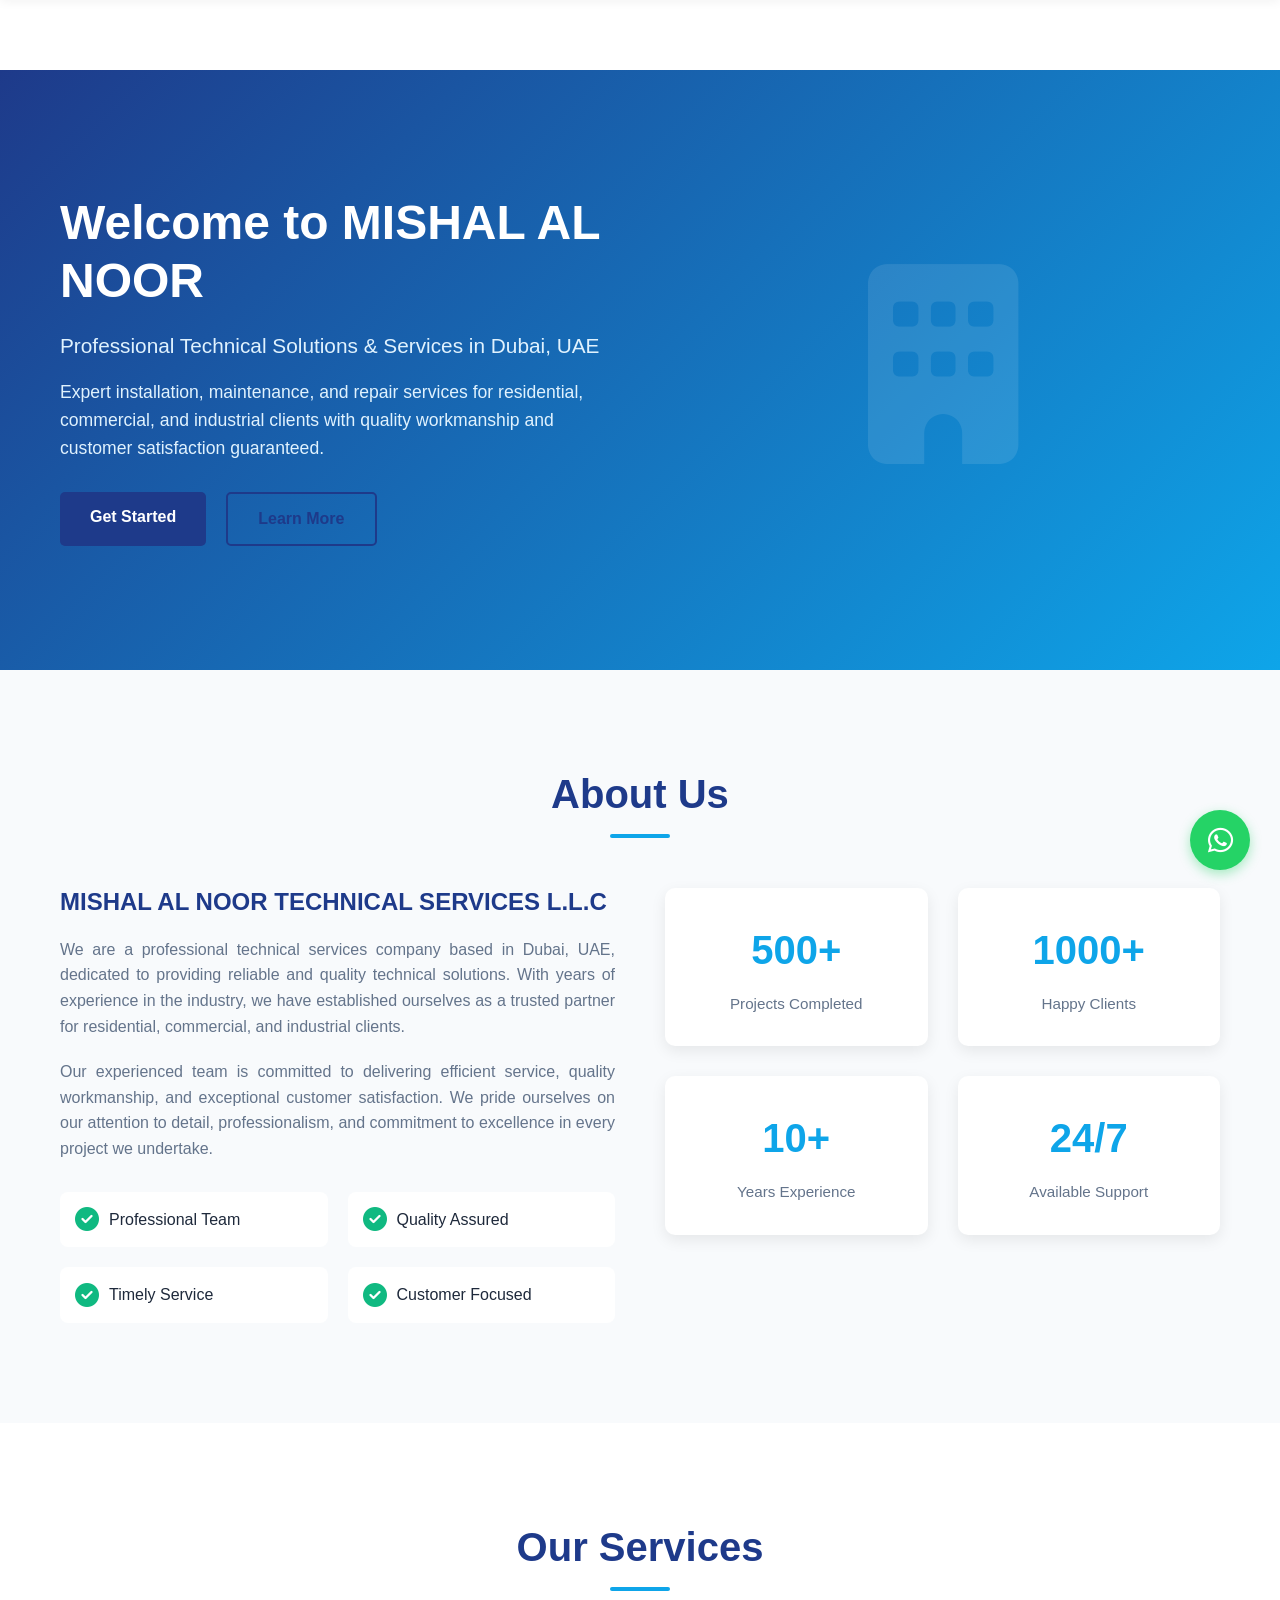
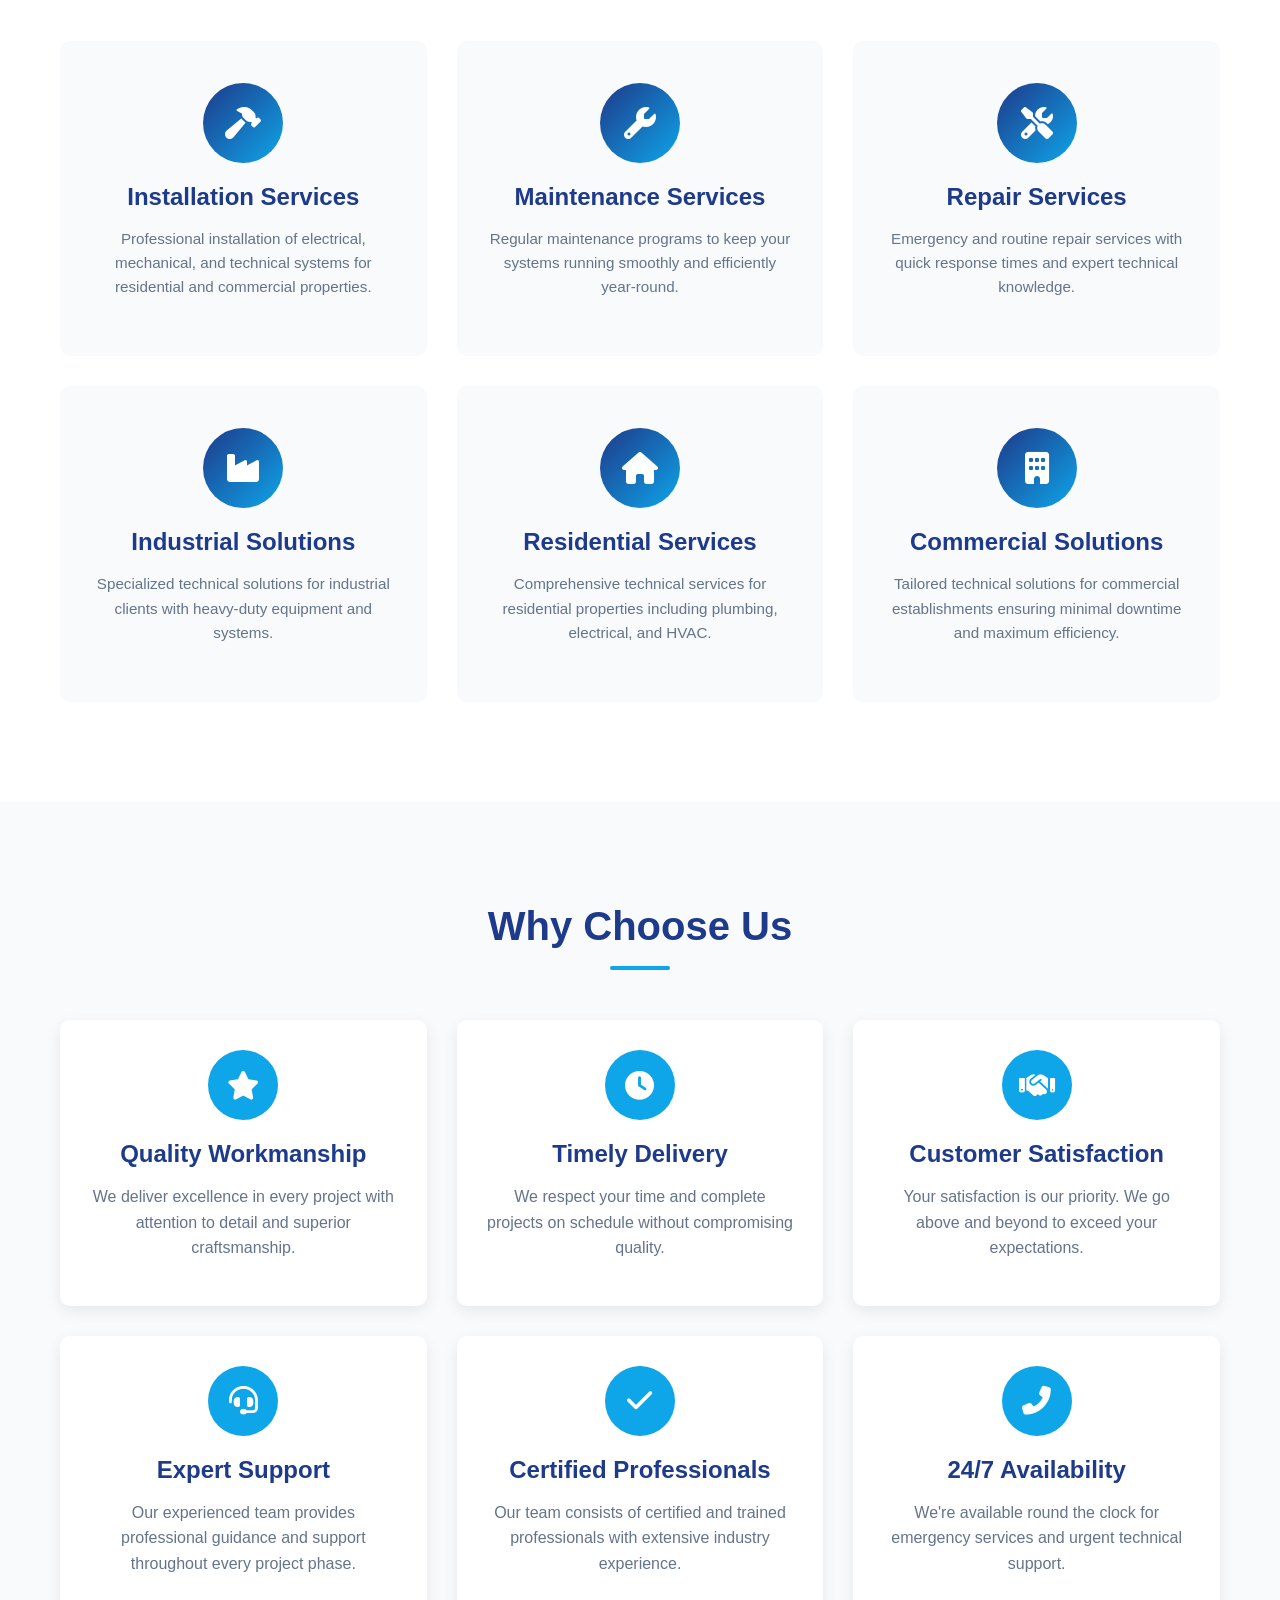
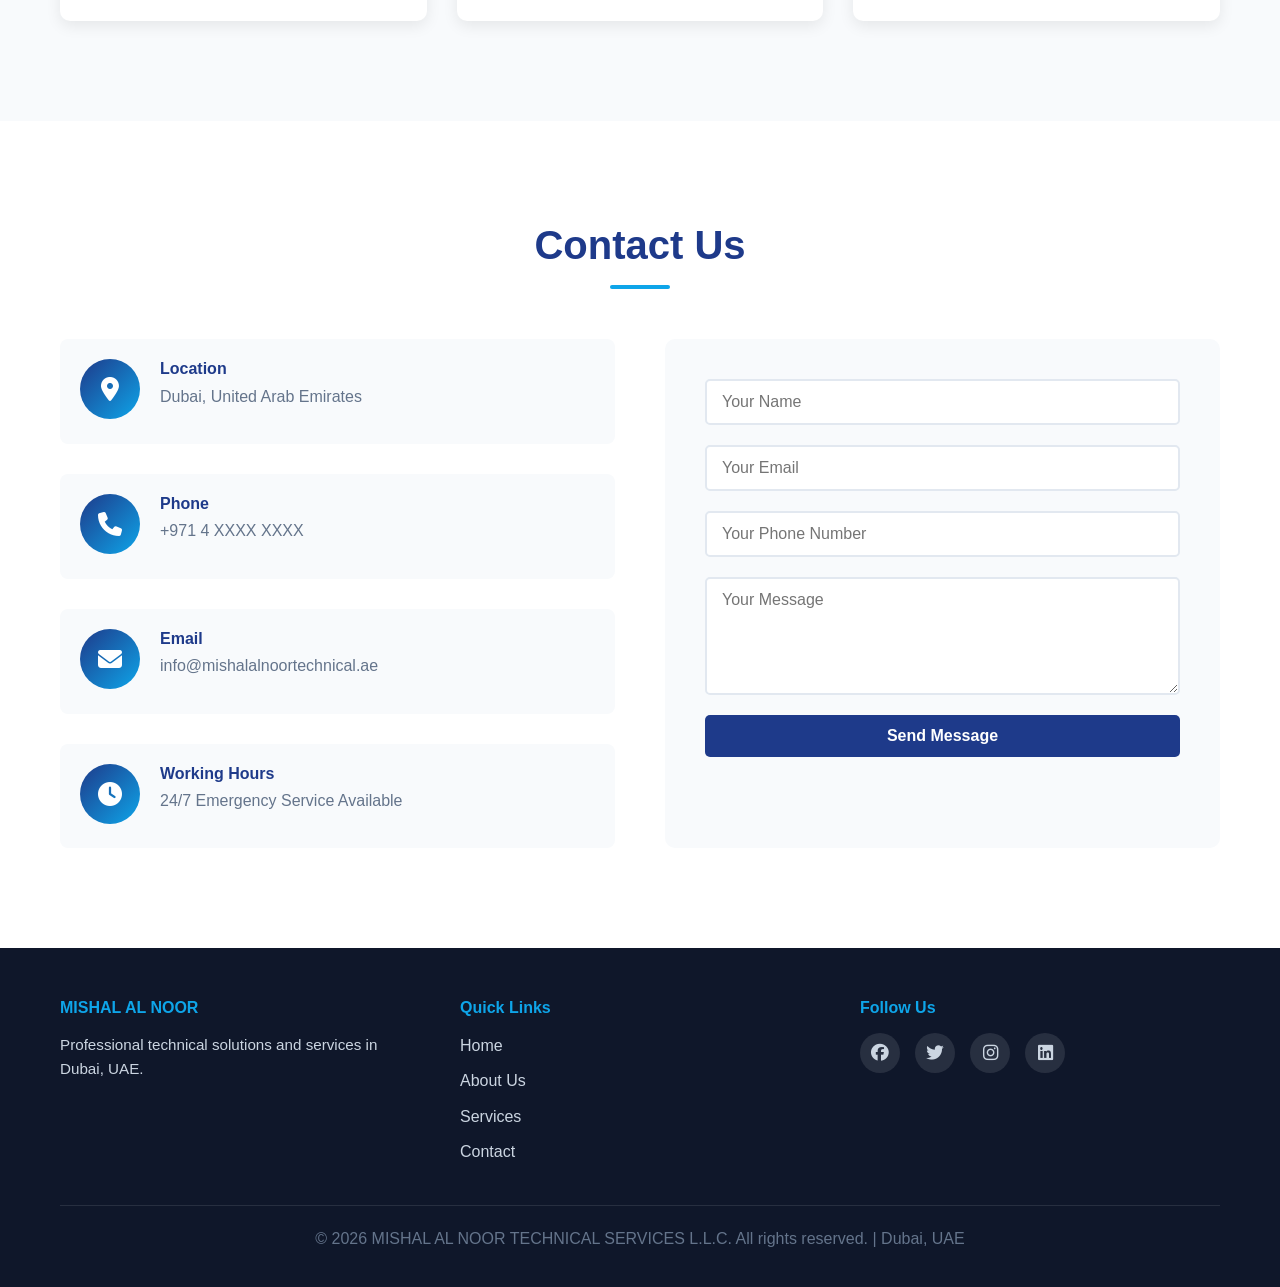
==== index.html @ e3d49869 "Add index.html - Main website HTML structure" ====
<!DOCTYPE html>
<html lang="en">
<head>
    <meta charset="UTF-8">
    <meta name="viewport" content="width=device-width, initial-scale=1.0">
    <meta name="description" content="MISHAL AL NOOR TECHNICAL SERVICES - Professional technical solutions, installation, maintenance and repair services in Dubai, UAE">
    <meta name="keywords" content="technical services, installation, maintenance, repair, Dubai, UAE">
    <meta name="author" content="MISHAL AL NOOR TECHNICAL SERVICES">
    <title>MISHAL AL NOOR TECHNICAL SERVICES | Dubai, UAE</title>
    <link rel="stylesheet" href="style.css">
    <link rel="stylesheet" href="https://cdnjs.cloudflare.com/ajax/libs/font-awesome/6.4.0/css/all.min.css">
</head>
<body>
    <!-- Navigation Bar -->
    <nav class="navbar">
        <div class="navbar-container">
            <div class="navbar-logo">
                <i class="fas fa-tools"></i>
                <span>MISHAL AL NOOR</span>
            </div>
            <div class="menu-toggle" id="menu-toggle">
                <span></span>
                <span></span>
                <span></span>
            </div>
            <ul class="nav-menu" id="nav-menu">
                <li class="nav-item"><a href="#home" class="nav-link">Home</a></li>
                <li class="nav-item"><a href="#about" class="nav-link">About Us</a></li>
                <li class="nav-item"><a href="#services" class="nav-link">Services</a></li>
                <li class="nav-item"><a href="#why-us" class="nav-link">Why Choose Us</a></li>
                <li class="nav-item"><a href="#contact" class="nav-link">Contact</a></li>
            </ul>
        </div>
    </nav>

    <!-- Home Section -->
    <section id="home" class="home">
        <div class="home-container">
            <div class="home-content">
                <h1 class="home-title">Welcome to MISHAL AL NOOR</h1>
                <p class="home-subtitle">Professional Technical Solutions & Services in Dubai, UAE</p>
                <p class="home-description">
                    Expert installation, maintenance, and repair services for residential, commercial, and industrial clients with quality workmanship and customer satisfaction guaranteed.
                </p>
                <div class="home-buttons">
                    <a href="#contact" class="btn btn-primary">Get Started</a>
                    <a href="#services" class="btn btn-secondary">Learn More</a>
                </div>
            </div>
            <div class="home-image">
                <div class="hero-icon">
                    <i class="fas fa-building"></i>
                </div>
            </div>
        </div>
    </section>

    <!-- About Us Section -->
    <section id="about" class="about">
        <div class="container">
            <h2 class="section-title">About Us</h2>
            <div class="about-content">
                <div class="about-text">
                    <h3>MISHAL AL NOOR TECHNICAL SERVICES L.L.C</h3>
                    <p>
                        We are a professional technical services company based in Dubai, UAE, dedicated to providing reliable and quality technical solutions. With years of experience in the industry, we have established ourselves as a trusted partner for residential, commercial, and industrial clients.
                    </p>
                    <p>
                        Our experienced team is committed to delivering efficient service, quality workmanship, and exceptional customer satisfaction. We pride ourselves on our attention to detail, professionalism, and commitment to excellence in every project we undertake.
                    </p>
                    <div class="about-features">
                        <div class="feature-item">
                            <i class="fas fa-check-circle"></i>
                            <span>Professional Team</span>
                        </div>
                        <div class="feature-item">
                            <i class="fas fa-check-circle"></i>
                            <span>Quality Assured</span>
                        </div>
                        <div class="feature-item">
                            <i class="fas fa-check-circle"></i>
                            <span>Timely Service</span>
                        </div>
                        <div class="feature-item">
                            <i class="fas fa-check-circle"></i>
                            <span>Customer Focused</span>
                        </div>
                    </div>
                </div>
                <div class="about-stats">
                    <div class="stat">
                        <div class="stat-number">500+</div>
                        <div class="stat-label">Projects Completed</div>
                    </div>
                    <div class="stat">
                        <div class="stat-number">1000+</div>
                        <div class="stat-label">Happy Clients</div>
                    </div>
                    <div class="stat">
                        <div class="stat-number">10+</div>
                        <div class="stat-label">Years Experience</div>
                    </div>
                    <div class="stat">
                        <div class="stat-number">24/7</div>
                        <div class="stat-label">Available Support</div>
                    </div>
                </div>
            </div>
        </div>
    </section>

    <!-- Services Section -->
    <section id="services" class="services">
        <div class="container">
            <h2 class="section-title">Our Services</h2>
            <div class="services-grid">
                <div class="service-card">
                    <div class="service-icon">
                        <i class="fas fa-hammer"></i>
                    </div>
                    <h3>Installation Services</h3>
                    <p>Professional installation of electrical, mechanical, and technical systems for residential and commercial properties.</p>
                </div>
                <div class="service-card">
                    <div class="service-icon">
                        <i class="fas fa-wrench"></i>
                    </div>
                    <h3>Maintenance Services</h3>
                    <p>Regular maintenance programs to keep your systems running smoothly and efficiently year-round.</p>
                </div>
                <div class="service-card">
                    <div class="service-icon">
                        <i class="fas fa-tools"></i>
                    </div>
                    <h3>Repair Services</h3>
                    <p>Emergency and routine repair services with quick response times and expert technical knowledge.</p>
                </div>
                <div class="service-card">
                    <div class="service-icon">
                        <i class="fas fa-industry"></i>
                    </div>
                    <h3>Industrial Solutions</h3>
                    <p>Specialized technical solutions for industrial clients with heavy-duty equipment and systems.</p>
                </div>
                <div class="service-card">
                    <div class="service-icon">
                        <i class="fas fa-home"></i>
                    </div>
                    <h3>Residential Services</h3>
                    <p>Comprehensive technical services for residential properties including plumbing, electrical, and HVAC.</p>
                </div>
                <div class="service-card">
                    <div class="service-icon">
                        <i class="fas fa-building"></i>
                    </div>
                    <h3>Commercial Solutions</h3>
                    <p>Tailored technical solutions for commercial establishments ensuring minimal downtime and maximum efficiency.</p>
                </div>
            </div>
        </div>
    </section>

    <!-- Why Choose Us Section -->
    <section id="why-us" class="why-us">
        <div class="container">
            <h2 class="section-title">Why Choose Us</h2>
            <div class="reasons-grid">
                <div class="reason-card">
                    <div class="reason-icon">
                        <i class="fas fa-star"></i>
                    </div>
                    <h3>Quality Workmanship</h3>
                    <p>We deliver excellence in every project with attention to detail and superior craftsmanship.</p>
                </div>
                <div class="reason-card">
                    <div class="reason-icon">
                        <i class="fas fa-clock"></i>
                    </div>
                    <h3>Timely Delivery</h3>
                    <p>We respect your time and complete projects on schedule without compromising quality.</p>
                </div>
                <div class="reason-card">
                    <div class="reason-icon">
                        <i class="fas fa-handshake"></i>
                    </div>
                    <h3>Customer Satisfaction</h3>
                    <p>Your satisfaction is our priority. We go above and beyond to exceed your expectations.</p>
                </div>
                <div class="reason-card">
                    <div class="reason-icon">
                        <i class="fas fa-headset"></i>
                    </div>
                    <h3>Expert Support</h3>
                    <p>Our experienced team provides professional guidance and support throughout every project phase.</p>
                </div>
                <div class="reason-card">
                    <div class="reason-icon">
                        <i class="fas fa-check"></i>
                    </div>
                    <h3>Certified Professionals</h3>
                    <p>Our team consists of certified and trained professionals with extensive industry experience.</p>
                </div>
                <div class="reason-card">
                    <div class="reason-icon">
                        <i class="fas fa-phone-alt"></i>
                    </div>
                    <h3>24/7 Availability</h3>
                    <p>We're available round the clock for emergency services and urgent technical support.</p>
                </div>
            </div>
        </div>
    </section>

    <!-- Contact Us Section -->
    <section id="contact" class="contact">
        <div class="container">
            <h2 class="section-title">Contact Us</h2>
            <div class="contact-content">
                <div class="contact-info">
                    <div class="info-item">
                        <div class="info-icon">
                            <i class="fas fa-map-marker-alt"></i>
                        </div>
                        <div class="info-text">
                            <h4>Location</h4>
                            <p>Dubai, United Arab Emirates</p>
                        </div>
                    </div>
                    <div class="info-item">
                        <div class="info-icon">
                            <i class="fas fa-phone"></i>
                        </div>
                        <div class="info-text">
                            <h4>Phone</h4>
                            <p>+971 4 XXXX XXXX</p>
                        </div>
                    </div>
                    <div class="info-item">
                        <div class="info-icon">
                            <i class="fas fa-envelope"></i>
                        </div>
                        <div class="info-text">
                            <h4>Email</h4>
                            <p>info@mishalalnoortechnical.ae</p>
                        </div>
                    </div>
                    <div class="info-item">
                        <div class="info-icon">
                            <i class="fas fa-clock"></i>
                        </div>
                        <div class="info-text">
                            <h4>Working Hours</h4>
                            <p>24/7 Emergency Service Available</p>
                        </div>
                    </div>
                </div>
                <div class="contact-form-container">
                    <form class="contact-form" id="contact-form">
                        <div class="form-group">
                            <input type="text" id="name" placeholder="Your Name" required>
                        </div>
                        <div class="form-group">
                            <input type="email" id="email" placeholder="Your Email" required>
                        </div>
                        <div class="form-group">
                            <input type="tel" id="phone" placeholder="Your Phone Number" required>
                        </div>
                        <div class="form-group">
                            <textarea id="message" placeholder="Your Message" rows="5" required></textarea>
                        </div>
                        <button type="submit" class="btn btn-primary">Send Message</button>
                    </form>
                </div>
            </div>
        </div>
    </section>

    <!-- WhatsApp Contact Button -->
    <a href="https://wa.me/971XXXXXXXXX?text=Hello%20MISHAL%20AL%20NOOR%20TECHNICAL%20SERVICES" target="_blank" class="whatsapp-btn" id="whatsapp-btn" title="Chat with us on WhatsApp">
        <i class="fab fa-whatsapp"></i>
    </a>

    <!-- Footer -->
    <footer class="footer">
        <div class="container">
            <div class="footer-content">
                <div class="footer-section">
                    <h4>MISHAL AL NOOR</h4>
                    <p>Professional technical solutions and services in Dubai, UAE.</p>
                </div>
                <div class="footer-section">
                    <h4>Quick Links</h4>
                    <ul>
                        <li><a href="#home">Home</a></li>
                        <li><a href="#about">About Us</a></li>
                        <li><a href="#services">Services</a></li>
                        <li><a href="#contact">Contact</a></li>
                    </ul>
                </div>
                <div class="footer-section">
                    <h4>Follow Us</h4>
                    <div class="social-links">
                        <a href="#" title="Facebook"><i class="fab fa-facebook"></i></a>
                        <a href="#" title="Twitter"><i class="fab fa-twitter"></i></a>
                        <a href="#" title="Instagram"><i class="fab fa-instagram"></i></a>
                        <a href="#" title="LinkedIn"><i class="fab fa-linkedin"></i></a>
                    </div>
                </div>
            </div>
            <div class="footer-bottom">
                <p>&copy; 2024 MISHAL AL NOOR TECHNICAL SERVICES L.L.C. All rights reserved. | Dubai, UAE</p>
            </div>
        </div>
    </footer>

    <script src="script.js"></script>
</body>
</html>
---- style.css ----
/* ============================================
   MISHAL AL NOOR TECHNICAL SERVICES WEBSITE
   Modern, Professional & Mobile-Friendly Design
   ============================================ */

/* Root Variables */
:root {
    --primary-color: #1e3a8a;
    --secondary-color: #0ea5e9;
    --accent-color: #f97316;
    --success-color: #10b981;
    --danger-color: #ef4444;
    --dark-bg: #0f172a;
    --light-bg: #f8fafc;
    --text-dark: #1e293b;
    --text-light: #64748b;
    --border-color: #e2e8f0;
    --shadow: 0 10px 30px rgba(0, 0, 0, 0.1);
    --transition: all 0.3s ease;
}

/* ============================================
   GLOBAL STYLES
   ============================================ */

* {
    margin: 0;
    padding: 0;
    box-sizing: border-box;
}

html {
    scroll-behavior: smooth;
}

body {
    font-family: 'Segoe UI', Tahoma, Geneva, Verdana, sans-serif;
    line-height: 1.6;
    color: var(--text-dark);
    background-color: #ffffff;
}

.container {
    max-width: 1200px;
    margin: 0 auto;
    padding: 0 20px;
}

/* ============================================
   TYPOGRAPHY
   ============================================ */

h1, h2, h3, h4, h5, h6 {
    font-weight: 700;
    line-height: 1.2;
    margin-bottom: 10px;
}

h1 {
    font-size: 3rem;
}

h2 {
    font-size: 2.5rem;
}

h3 {
    font-size: 1.5rem;
}

p {
    font-size: 1rem;
    color: var(--text-light);
    margin-bottom: 15px;
}

.section-title {
    text-align: center;
    color: var(--primary-color);
    margin-bottom: 50px;
    position: relative;
    padding-bottom: 20px;
}

.section-title::after {
    content: '';
    position: absolute;
    bottom: 0;
    left: 50%;
    transform: translateX(-50%);
    width: 60px;
    height: 4px;
    background-color: var(--secondary-color);
    border-radius: 2px;
}

/* ============================================
   BUTTONS
   ============================================ */

.btn {
    display: inline-block;
    padding: 12px 30px;
    border-radius: 5px;
    font-weight: 600;
    text-decoration: none;
    transition: var(--transition);
    border: none;
    cursor: pointer;
    font-size: 1rem;
}

.btn-primary {
    background-color: var(--primary-color);
    color: #ffffff;
}

.btn-primary:hover {
    background-color: var(--secondary-color);
    transform: translateY(-3px);
    box-shadow: var(--shadow);
}

.btn-secondary {
    background-color: transparent;
    color: var(--primary-color);
    border: 2px solid var(--primary-color);
}

.btn-secondary:hover {
    background-color: var(--primary-color);
    color: #ffffff;
}

/* ============================================
   NAVBAR
   ============================================ */

.navbar {
    background-color: #ffffff;
    box-shadow: 0 2px 10px rgba(0, 0, 0, 0.05);
    position: sticky;
    top: 0;
    z-index: 1000;
}

.navbar-container {
    max-width: 1200px;
    margin: 0 auto;
    padding: 0 20px;
    display: flex;
    justify-content: space-between;
    align-items: center;
    height: 70px;
}

.navbar-logo {
    display: flex;
    align-items: center;
    gap: 10px;
    font-size: 1.5rem;
    font-weight: 700;
    color: var(--primary-color);
}

.navbar-logo i {
    color: var(--accent-color);
    font-size: 1.8rem;
}

.nav-menu {
    display: flex;
    list-style: none;
    gap: 30px;
}

.nav-link {
    color: var(--text-dark);
    text-decoration: none;
    font-weight: 500;
    transition: var(--transition);
}

.nav-link:hover {
    color: var(--secondary-color);
}

.menu-toggle {
    display: none;
    flex-direction: column;
    cursor: pointer;
    gap: 5px;
}

.menu-toggle span {
    width: 25px;
    height: 3px;
    background-color: var(--primary-color);
    border-radius: 2px;
    transition: var(--transition);
}

/* ============================================
   HOME SECTION
   ============================================ */

.home {
    padding: 100px 0;
    background: linear-gradient(135deg, var(--primary-color) 0%, var(--secondary-color) 100%);
    color: #ffffff;
    min-height: 600px;
    display: flex;
    align-items: center;
}

.home-container {
    max-width: 1200px;
    margin: 0 auto;
    padding: 0 20px;
    display: grid;
    grid-template-columns: 1fr 1fr;
    gap: 50px;
    align-items: center;
}

.home-content h1 {
    color: #ffffff;
    margin-bottom: 20px;
}

.home-subtitle {
    font-size: 1.3rem;
    margin-bottom: 15px;
    color: #e0f2fe;
}

.home-description {
    font-size: 1.1rem;
    margin-bottom: 30px;
    color: #e0f2fe;
}

.home-buttons {
    display: flex;
    gap: 20px;
    flex-wrap: wrap;
}

.home-image {
    display: flex;
    justify-content: center;
    align-items: center;
}

.hero-icon {
    font-size: 200px;
    color: rgba(255, 255, 255, 0.1);
    animation: float 3s ease-in-out infinite;
}

@keyframes float {
    0%, 100% {
        transform: translateY(0px);
    }
    50% {
        transform: translateY(-20px);
    }
}

/* ============================================
   ABOUT SECTION
   ============================================ */

.about {
    padding: 100px 0;
    background-color: var(--light-bg);
}

.about-content {
    display: grid;
    grid-template-columns: 1fr 1fr;
    gap: 50px;
    align-items: start;
}

.about-text h3 {
    color: var(--primary-color);
    margin-bottom: 20px;
}

.about-text p {
    margin-bottom: 20px;
    text-align: justify;
}

.about-features {
    display: grid;
    grid-template-columns: 1fr 1fr;
    gap: 20px;
    margin-top: 30px;
}

.feature-item {
    display: flex;
    align-items: center;
    gap: 10px;
    padding: 15px;
    background-color: #ffffff;
    border-radius: 8px;
}

.feature-item i {
    color: var(--success-color);
    font-size: 1.5rem;
}

.about-stats {
    display: grid;
    grid-template-columns: 1fr 1fr;
    gap: 30px;
}

.stat {
    text-align: center;
    padding: 30px;
    background-color: #ffffff;
    border-radius: 10px;
    box-shadow: 0 5px 15px rgba(0, 0, 0, 0.08);
    transition: var(--transition);
}

.stat:hover {
    transform: translateY(-10px);
    box-shadow: var(--shadow);
}

.stat-number {
    font-size: 2.5rem;
    font-weight: 700;
    color: var(--secondary-color);
    margin-bottom: 10px;
}

.stat-label {
    font-size: 0.95rem;
    color: var(--text-light);
}

/* ============================================
   SERVICES SECTION
   ============================================ */

.services {
    padding: 100px 0;
    background-color: #ffffff;
}

.services-grid {
    display: grid;
    grid-template-columns: repeat(auto-fit, minmax(300px, 1fr));
    gap: 30px;
}

.service-card {
    background-color: var(--light-bg);
    padding: 40px 30px;
    border-radius: 10px;
    text-align: center;
    transition: var(--transition);
    border: 2px solid transparent;
}

.service-card:hover {
    border-color: var(--secondary-color);
    transform: translateY(-10px);
    box-shadow: var(--shadow);
}

.service-icon {
    width: 80px;
    height: 80px;
    background: linear-gradient(135deg, var(--primary-color), var(--secondary-color));
    border-radius: 50%;
    display: flex;
    align-items: center;
    justify-content: center;
    margin: 0 auto 20px;
    font-size: 2rem;
    color: #ffffff;
}

.service-card h3 {
    color: var(--primary-color);
    margin-bottom: 15px;
}

.service-card p {
    font-size: 0.95rem;
}

/* ============================================
   WHY CHOOSE US SECTION
   ============================================ */

.why-us {
    padding: 100px 0;
    background-color: var(--light-bg);
}

.reasons-grid {
    display: grid;
    grid-template-columns: repeat(auto-fit, minmax(280px, 1fr));
    gap: 30px;
}

.reason-card {
    background-color: #ffffff;
    padding: 30px;
    border-radius: 10px;
    text-align: center;
    transition: var(--transition);
    box-shadow: 0 5px 15px rgba(0, 0, 0, 0.08);
}

.reason-card:hover {
    transform: translateY(-10px);
    box-shadow: var(--shadow);
}

.reason-icon {
    width: 70px;
    height: 70px;
    background-color: var(--secondary-color);
    border-radius: 50%;
    display: flex;
    align-items: center;
    justify-content: center;
    margin: 0 auto 20px;
    font-size: 1.8rem;
    color: #ffffff;
}

.reason-card h3 {
    color: var(--primary-color);
    margin-bottom: 15px;
}

/* ============================================
   CONTACT SECTION
   ============================================ */

.contact {
    padding: 100px 0;
    background-color: #ffffff;
}

.contact-content {
    display: grid;
    grid-template-columns: 1fr 1fr;
    gap: 50px;
}

.contact-info {
    display: flex;
    flex-direction: column;
    gap: 30px;
}

.info-item {
    display: flex;
    gap: 20px;
    padding: 20px;
    background-color: var(--light-bg);
    border-radius: 8px;
    transition: var(--transition);
}

.info-item:hover {
    background-color: #ffffff;
    box-shadow: var(--shadow);
}

.info-icon {
    width: 60px;
    height: 60px;
    background: linear-gradient(135deg, var(--primary-color), var(--secondary-color));
    border-radius: 50%;
    display: flex;
    align-items: center;
    justify-content: center;
    font-size: 1.5rem;
    color: #ffffff;
    flex-shrink: 0;
}

.info-text h4 {
    color: var(--primary-color);
    margin-bottom: 5px;
}

/* ============================================
   CONTACT FORM
   ============================================ */

.contact-form-container {
    background-color: var(--light-bg);
    padding: 40px;
    border-radius: 10px;
}

.contact-form {
    display: flex;
    flex-direction: column;
    gap: 20px;
}

.form-group {
    display: flex;
}

.form-group input,
.form-group textarea {
    width: 100%;
    padding: 12px 15px;
    border: 2px solid var(--border-color);
    border-radius: 5px;
    font-family: inherit;
    font-size: 1rem;
    transition: var(--transition);
}

.form-group input:focus,
.form-group textarea:focus {
    outline: none;
    border-color: var(--secondary-color);
    box-shadow: 0 0 0 3px rgba(14, 165, 233, 0.1);
}

.contact-form .btn-primary {
    width: 100%;
}

/* ============================================
   WHATSAPP BUTTON
   ============================================ */

.whatsapp-btn {
    position: fixed;
    bottom: 30px;
    right: 30px;
    width: 60px;
    height: 60px;
    background-color: #25d366;
    color: #ffffff;
    border-radius: 50%;
    display: flex;
    align-items: center;
    justify-content: center;
    font-size: 1.8rem;
    text-decoration: none;
    box-shadow: 0 4px 12px rgba(37, 211, 102, 0.4);
    transition: var(--transition);
    z-index: 999;
}

.whatsapp-btn:hover {
    background-color: #20c997;
    transform: scale(1.1);
    box-shadow: 0 6px 20px rgba(37, 211, 102, 0.6);
}

/* ============================================
   FOOTER
   ============================================ */

.footer {
    background-color: var(--dark-bg);
    color: #ffffff;
    padding: 50px 0 20px;
}

.footer-content {
    display: grid;
    grid-template-columns: repeat(auto-fit, minmax(250px, 1fr));
    gap: 40px;
    margin-bottom: 30px;
}

.footer-section h4 {
    color: var(--secondary-color);
    margin-bottom: 15px;
}

.footer-section p {
    color: #cbd5e1;
    font-size: 0.95rem;
}

.footer-section ul {
    list-style: none;
}

.footer-section ul li {
    margin-bottom: 10px;
}

.footer-section a {
    color: #cbd5e1;
    text-decoration: none;
    transition: var(--transition);
}

.footer-section a:hover {
    color: var(--secondary-color);
}

.social-links {
    display: flex;
    gap: 15px;
}

.social-links a {
    width: 40px;
    height: 40px;
    background-color: rgba(255, 255, 255, 0.1);
    border-radius: 50%;
    display: flex;
    align-items: center;
    justify-content: center;
    font-size: 1.1rem;
}

.social-links a:hover {
    background-color: var(--secondary-color);
    color: #ffffff;
}

.footer-bottom {
    border-top: 1px solid rgba(255, 255, 255, 0.1);
    padding-top: 20px;
    text-align: center;
    color: #cbd5e1;
    font-size: 0.9rem;
}

/* ============================================
   RESPONSIVE DESIGN
   ============================================ */

/* Tablet (768px - 1024px) */
@media screen and (max-width: 768px) {
    h1 {
        font-size: 2rem;
    }

    h2 {
        font-size: 1.8rem;
    }

    h3 {
        font-size: 1.3rem;
    }

    .menu-toggle {
        display: flex;
    }

    .nav-menu {
        position: absolute;
        top: 70px;
        left: -100%;
        flex-direction: column;
        background-color: #ffffff;
        width: 100%;
        text-align: center;
        transition: 0.3s;
        box-shadow: 0 10px 27px rgba(0, 0, 0, 0.05);
        padding: 20px 0;
        gap: 0;
    }

    .nav-menu.active {
        left: 0;
    }

    .nav-item {
        padding: 15px 0;
        border-bottom: 1px solid var(--border-color);
    }

    .home-container {
        grid-template-columns: 1fr;
        gap: 30px;
        padding: 20px;
    }

    .home {
        padding: 60px 0;
        min-height: auto;
    }

    .home-title {
        font-size: 2rem;
    }

    .home-subtitle {
        font-size: 1.1rem;
    }

    .hero-icon {
        font-size: 150px;
    }

    .home-buttons {
        flex-direction: column;
    }

    .about-content {
        grid-template-columns: 1fr;
        gap: 30px;
    }

    .about-features {
        grid-template-columns: 1fr;
    }

    .about-stats {
        grid-template-columns: 1fr 1fr;
    }

    .contact-content {
        grid-template-columns: 1fr;
        gap: 30px;
    }

    .section-title {
        font-size: 2rem;
    }

    .whatsapp-btn {
        width: 55px;
        height: 55px;
        bottom: 20px;
        right: 20px;
        font-size: 1.5rem;
    }
}

/* Mobile (Below 768px) */
@media screen and (max-width: 480px) {
    h1 {
        font-size: 1.5rem;
    }

    h2 {
        font-size: 1.3rem;
    }

    h3 {
        font-size: 1.1rem;
    }

    .container {
        padding: 0 15px;
    }

    .home {
        padding: 40px 0;
    }

    .home-buttons {
        gap: 10px;
    }

    .btn {
        padding: 10px 20px;
        font-size: 0.9rem;
    }

    .services,
    .about,
    .why-us,
    .contact {
        padding: 60px 0;
    }

    .section-title {
        margin-bottom: 30px;
        font-size: 1.5rem;
    }

    .section-title::after {
        width: 40px;
    }

    .service-card,
    .reason-card {
        padding: 20px;
    }

    .service-icon {
        width: 60px;
        height: 60px;
        font-size: 1.5rem;
    }

    .reason-icon {
        width: 60px;
        height: 60px;
        font-size: 1.5rem;
    }

    .stat {
        padding: 20px;
    }

    .stat-number {
        font-size: 2rem;
    }

    .about-stats {
        grid-template-columns: 1fr;
    }

    .info-item {
        flex-direction: column;
        text-align: center;
        gap: 15px;
    }

    .info-icon {
        width: 50px;
        height: 50px;
        font-size: 1.3rem;
    }

    .contact-form-container {
        padding: 20px;
    }

    .hero-icon {
        font-size: 100px;
    }

    .footer-content {
        gap: 20px;
        margin-bottom: 20px;
    }

    .whatsapp-btn {
        width: 50px;
        height: 50px;
        bottom: 15px;
        right: 15px;
        font-size: 1.3rem;
    }
}
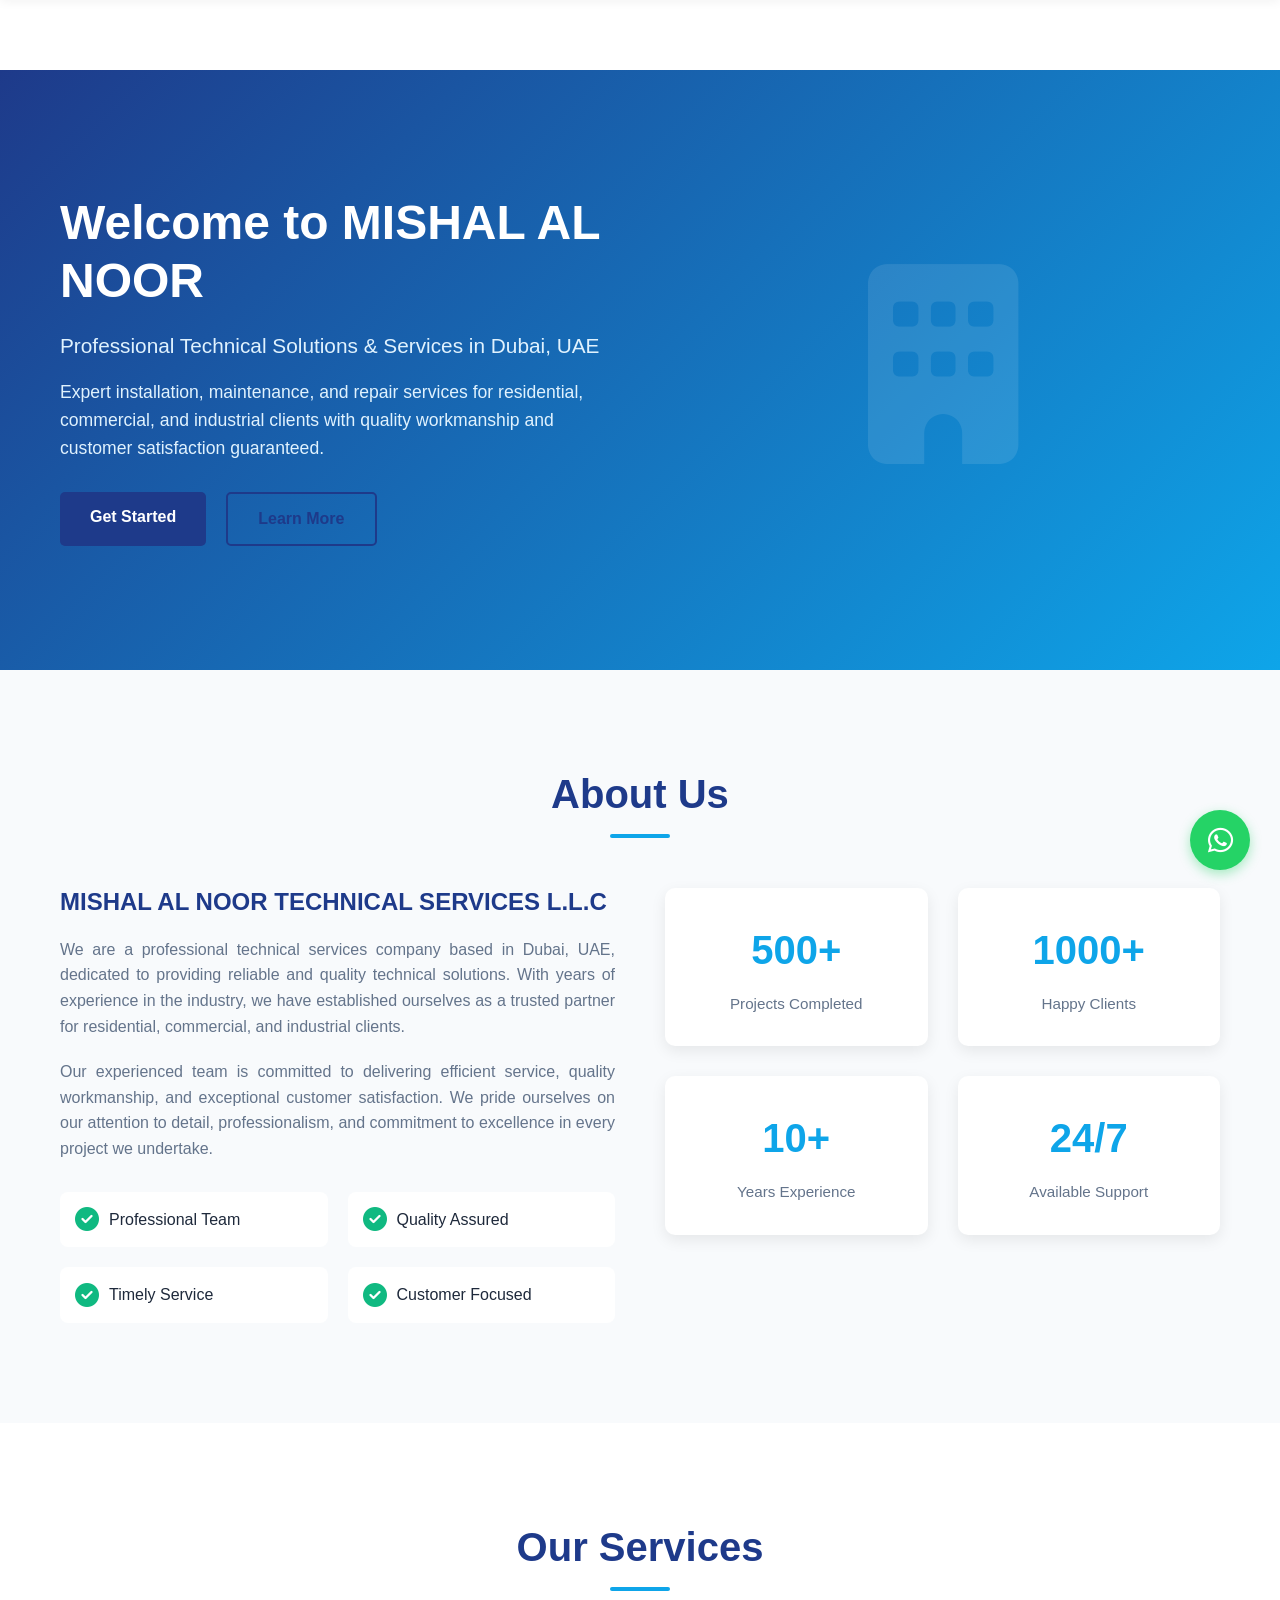
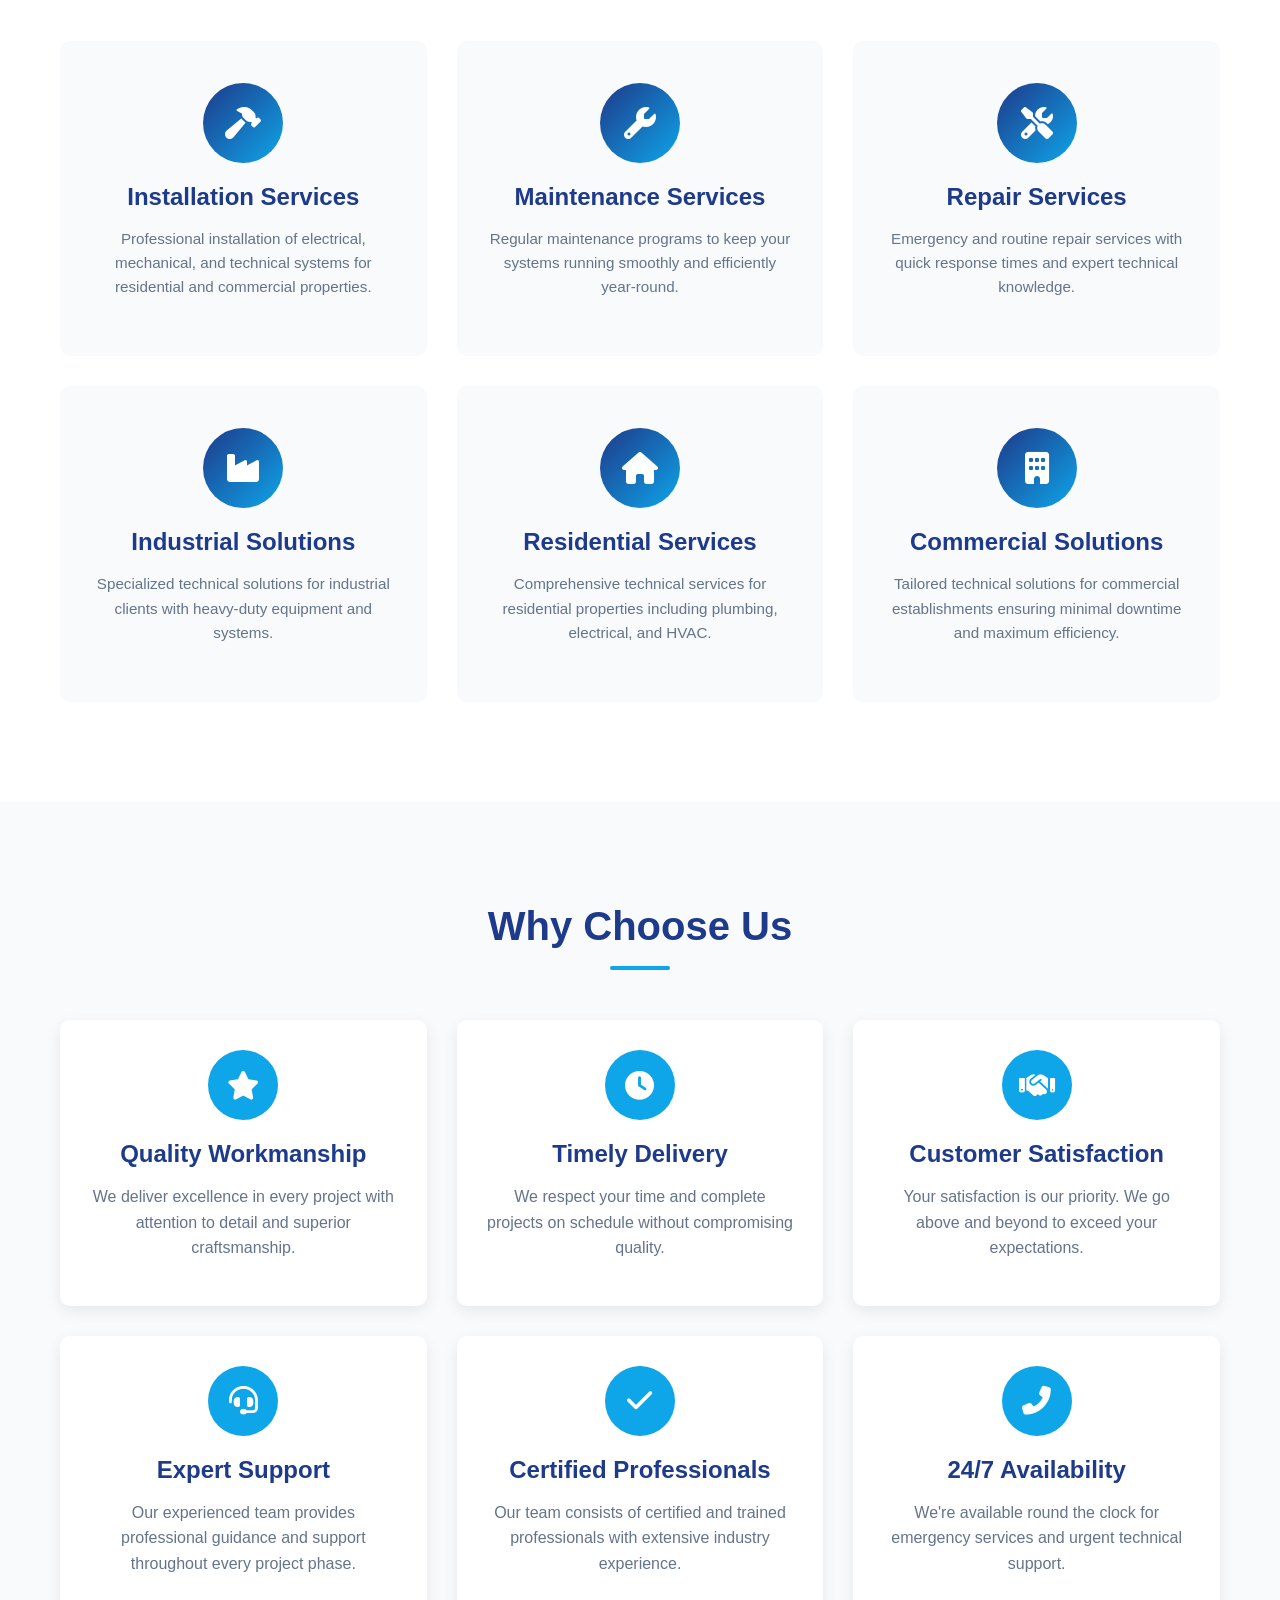
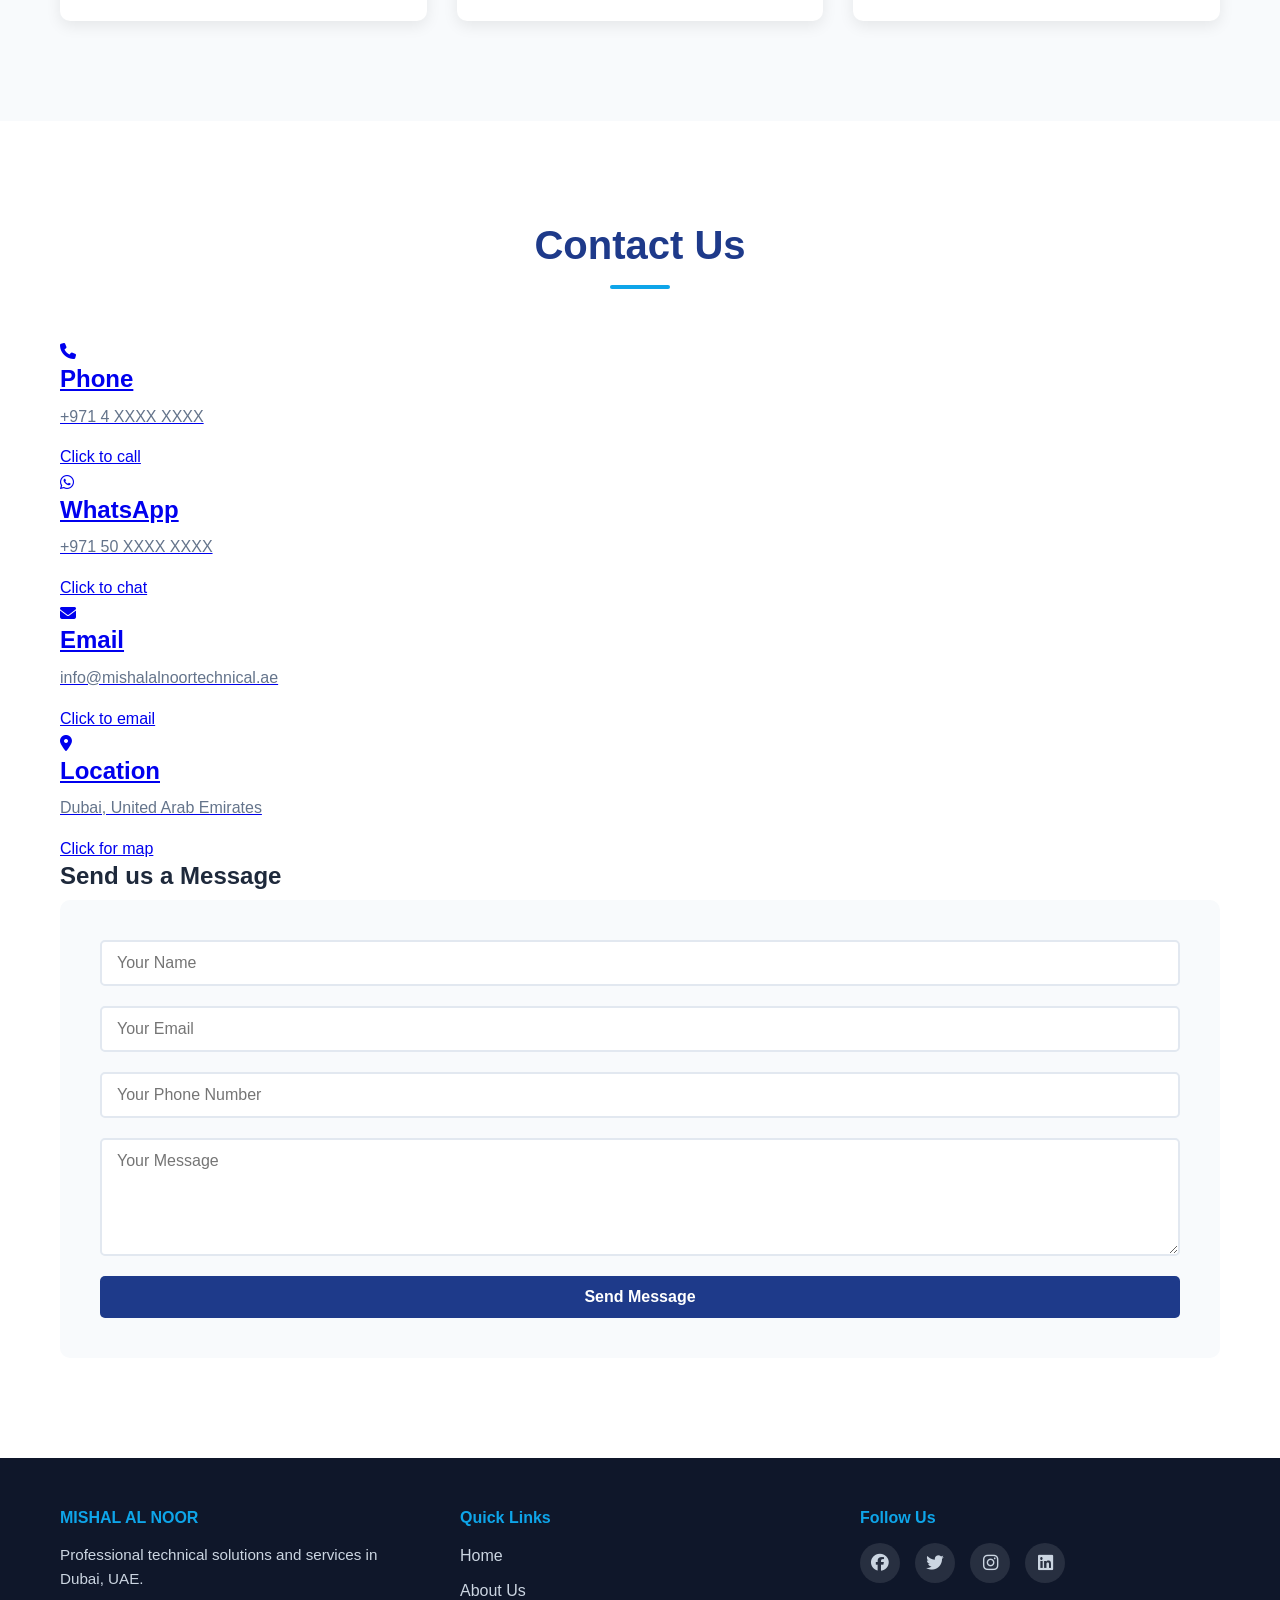
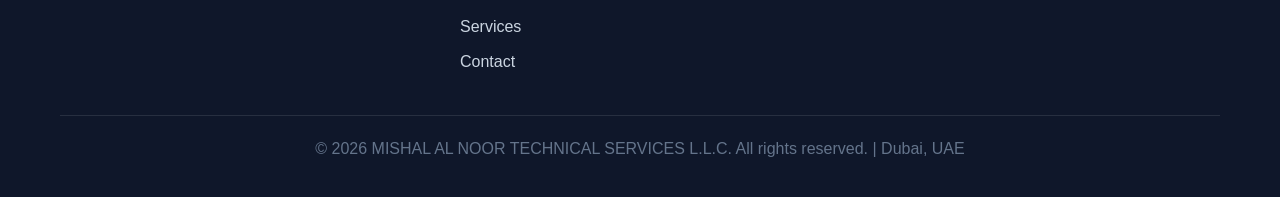
==== commit 51040a6a: "Update index.html - Add professional contact cards section with clickable elements" ====
--- a/index.html
+++ b/index.html
@@ -215,45 +215,61 @@
     <section id="contact" class="contact">
         <div class="container">
             <h2 class="section-title">Contact Us</h2>
-            <div class="contact-content">
-                <div class="contact-info">
-                    <div class="info-item">
-                        <div class="info-icon">
-                            <i class="fas fa-map-marker-alt"></i>
-                        </div>
-                        <div class="info-text">
-                            <h4>Location</h4>
-                            <p>Dubai, United Arab Emirates</p>
-                        </div>
-                    </div>
-                    <div class="info-item">
-                        <div class="info-icon">
-                            <i class="fas fa-phone"></i>
-                        </div>
-                        <div class="info-text">
-                            <h4>Phone</h4>
-                            <p>+971 4 XXXX XXXX</p>
-                        </div>
-                    </div>
-                    <div class="info-item">
-                        <div class="info-icon">
-                            <i class="fas fa-envelope"></i>
-                        </div>
-                        <div class="info-text">
-                            <h4>Email</h4>
-                            <p>info@mishalalnoortechnical.ae</p>
-                        </div>
-                    </div>
-                    <div class="info-item">
-                        <div class="info-icon">
-                            <i class="fas fa-clock"></i>
-                        </div>
-                        <div class="info-text">
-                            <h4>Working Hours</h4>
-                            <p>24/7 Emergency Service Available</p>
-                        </div>
-                    </div>
-                </div>
+            
+            <!-- Quick Contact Cards -->
+            <div class="contact-cards-grid">
+                <!-- Phone Card -->
+                <a href="tel:+971XXXXXXXXX" class="contact-card phone-card">
+                    <div class="card-icon">
+                        <i class="fas fa-phone"></i>
+                    </div>
+                    <div class="card-content">
+                        <h3>Phone</h3>
+                        <p class="placeholder">+971 4 XXXX XXXX</p>
+                        <span class="click-hint">Click to call</span>
+                    </div>
+                </a>
+
+                <!-- WhatsApp Card -->
+                <a href="https://wa.me/971XXXXXXXXX?text=Hello%20MISHAL%20AL%20NOOR%20TECHNICAL%20SERVICES" target="_blank" class="contact-card whatsapp-card">
+                    <div class="card-icon">
+                        <i class="fab fa-whatsapp"></i>
+                    </div>
+                    <div class="card-content">
+                        <h3>WhatsApp</h3>
+                        <p class="placeholder">+971 50 XXXX XXXX</p>
+                        <span class="click-hint">Click to chat</span>
+                    </div>
+                </a>
+
+                <!-- Email Card -->
+                <a href="mailto:info@mishalalnoortechnical.ae" class="contact-card email-card">
+                    <div class="card-icon">
+                        <i class="fas fa-envelope"></i>
+                    </div>
+                    <div class="card-content">
+                        <h3>Email</h3>
+                        <p class="placeholder">info@mishalalnoortechnical.ae</p>
+                        <span class="click-hint">Click to email</span>
+                    </div>
+                </a>
+
+                <!-- Location Card -->
+                <a href="https://maps.google.com/maps?q=Dubai,+UAE" target="_blank" class="contact-card location-card">
+                    <div class="card-icon">
+                        <i class="fas fa-map-marker-alt"></i>
+                    </div>
+                    <div class="card-content">
+                        <h3>Location</h3>
+                        <p>Dubai, United Arab Emirates</p>
+                        <span class="click-hint">Click for map</span>
+                    </div>
+                </a>
+            </div>
+
+            <!-- Contact Form -->
+            <div class="contact-form-section">
+                <h3 class="form-title">Send us a Message</h3>
                 <div class="contact-form-container">
                     <form class="contact-form" id="contact-form">
                         <div class="form-group">
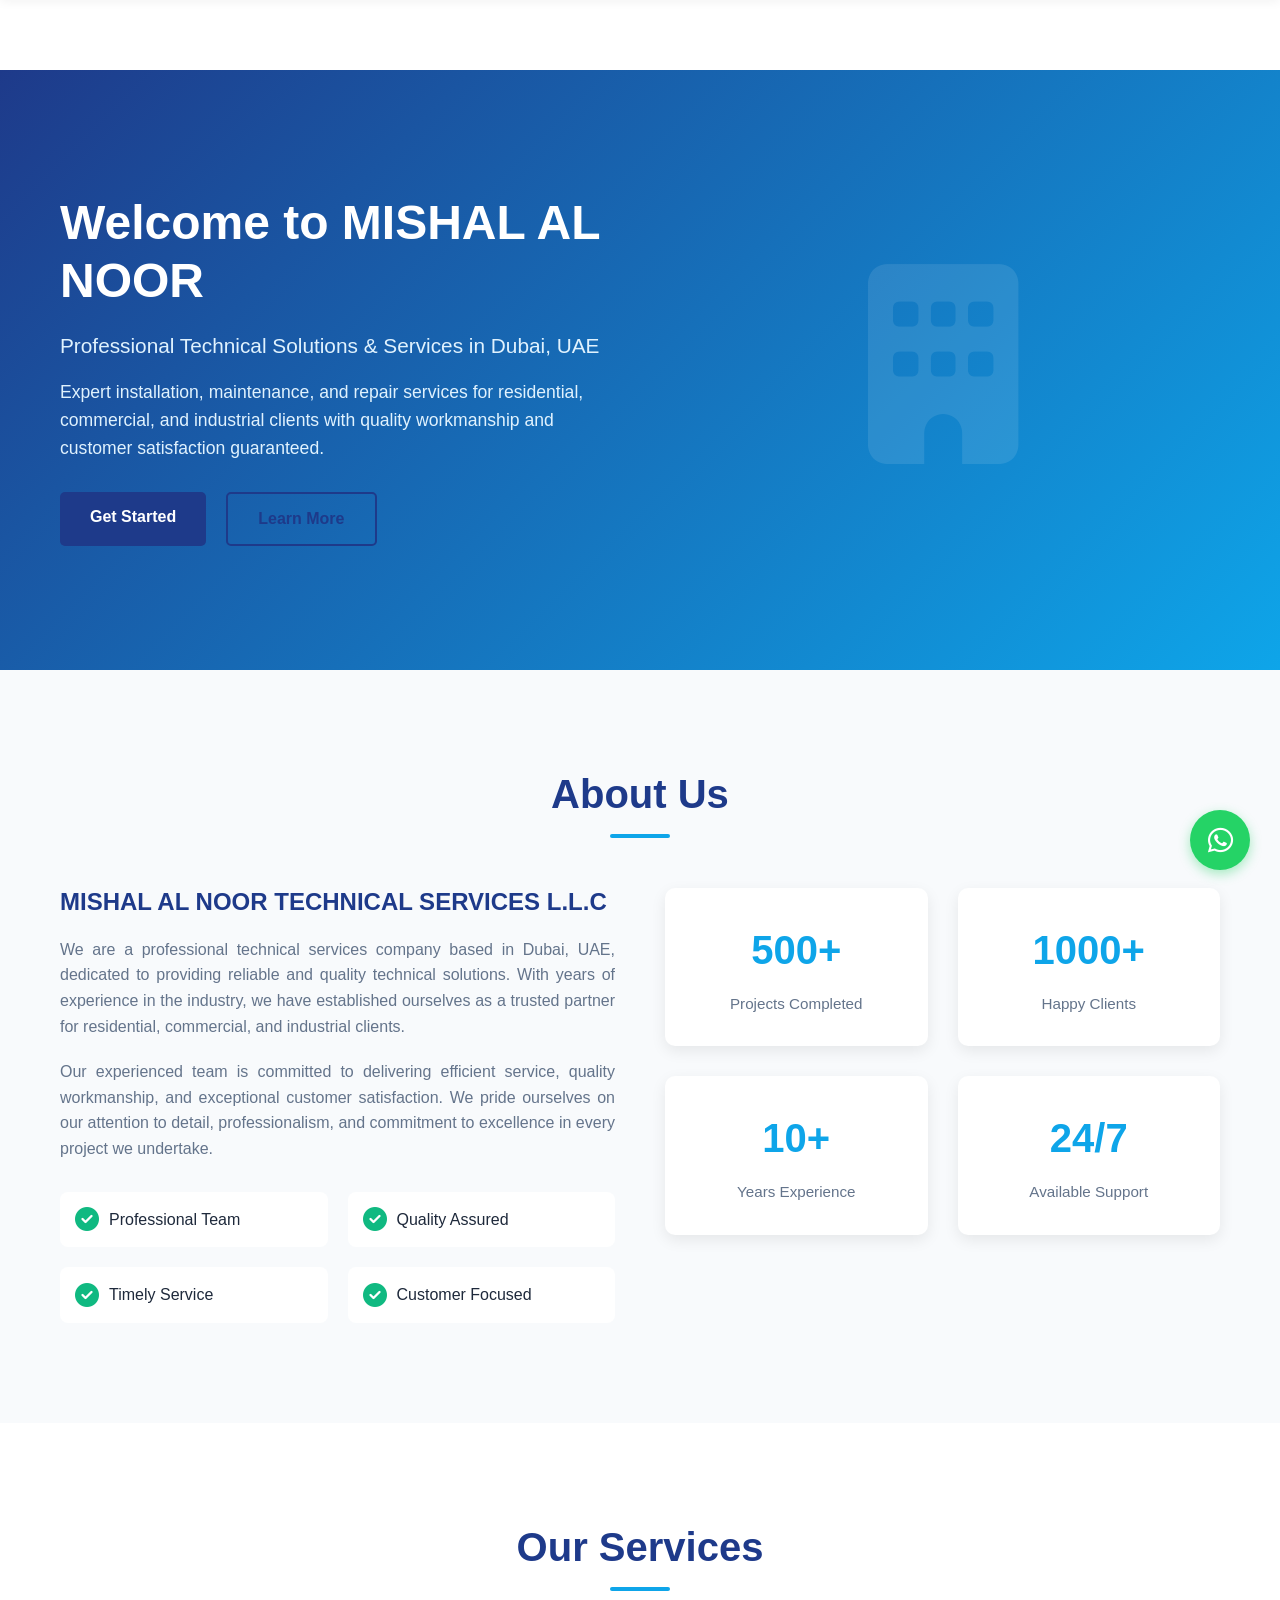
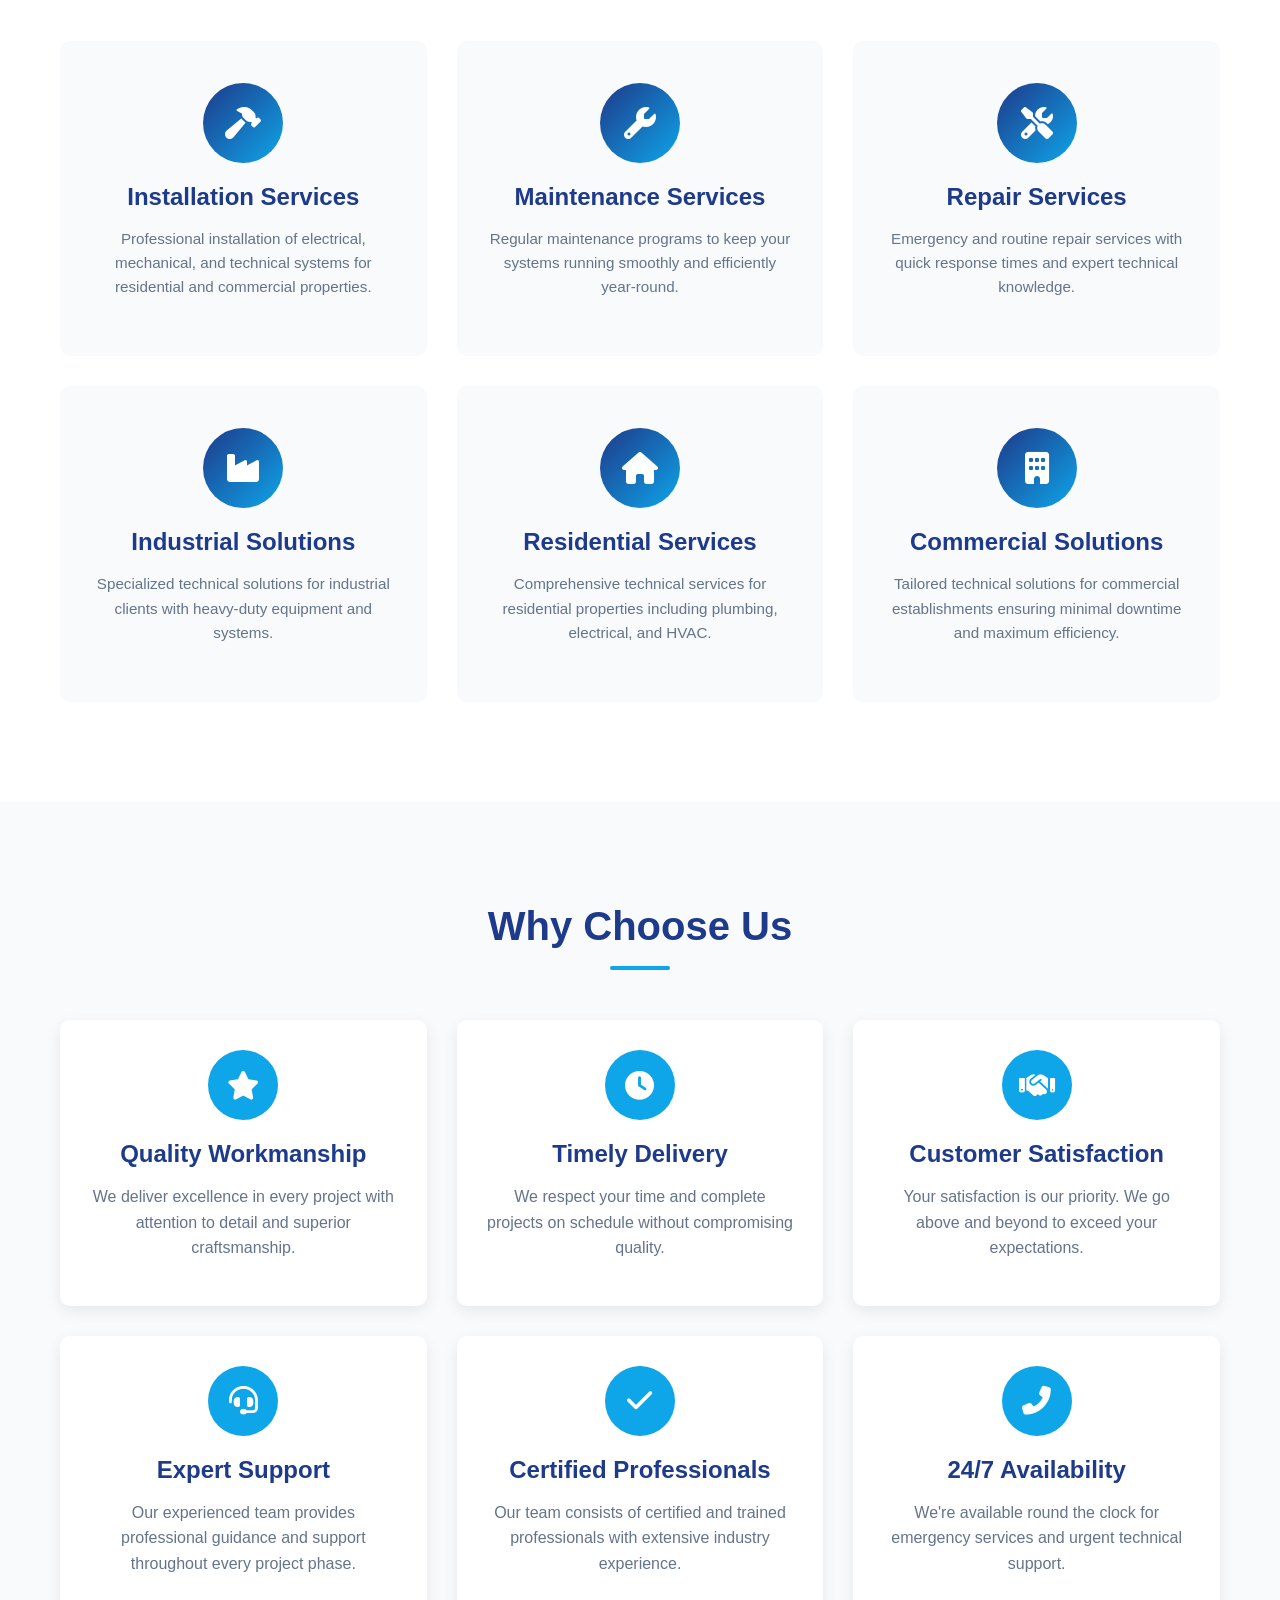
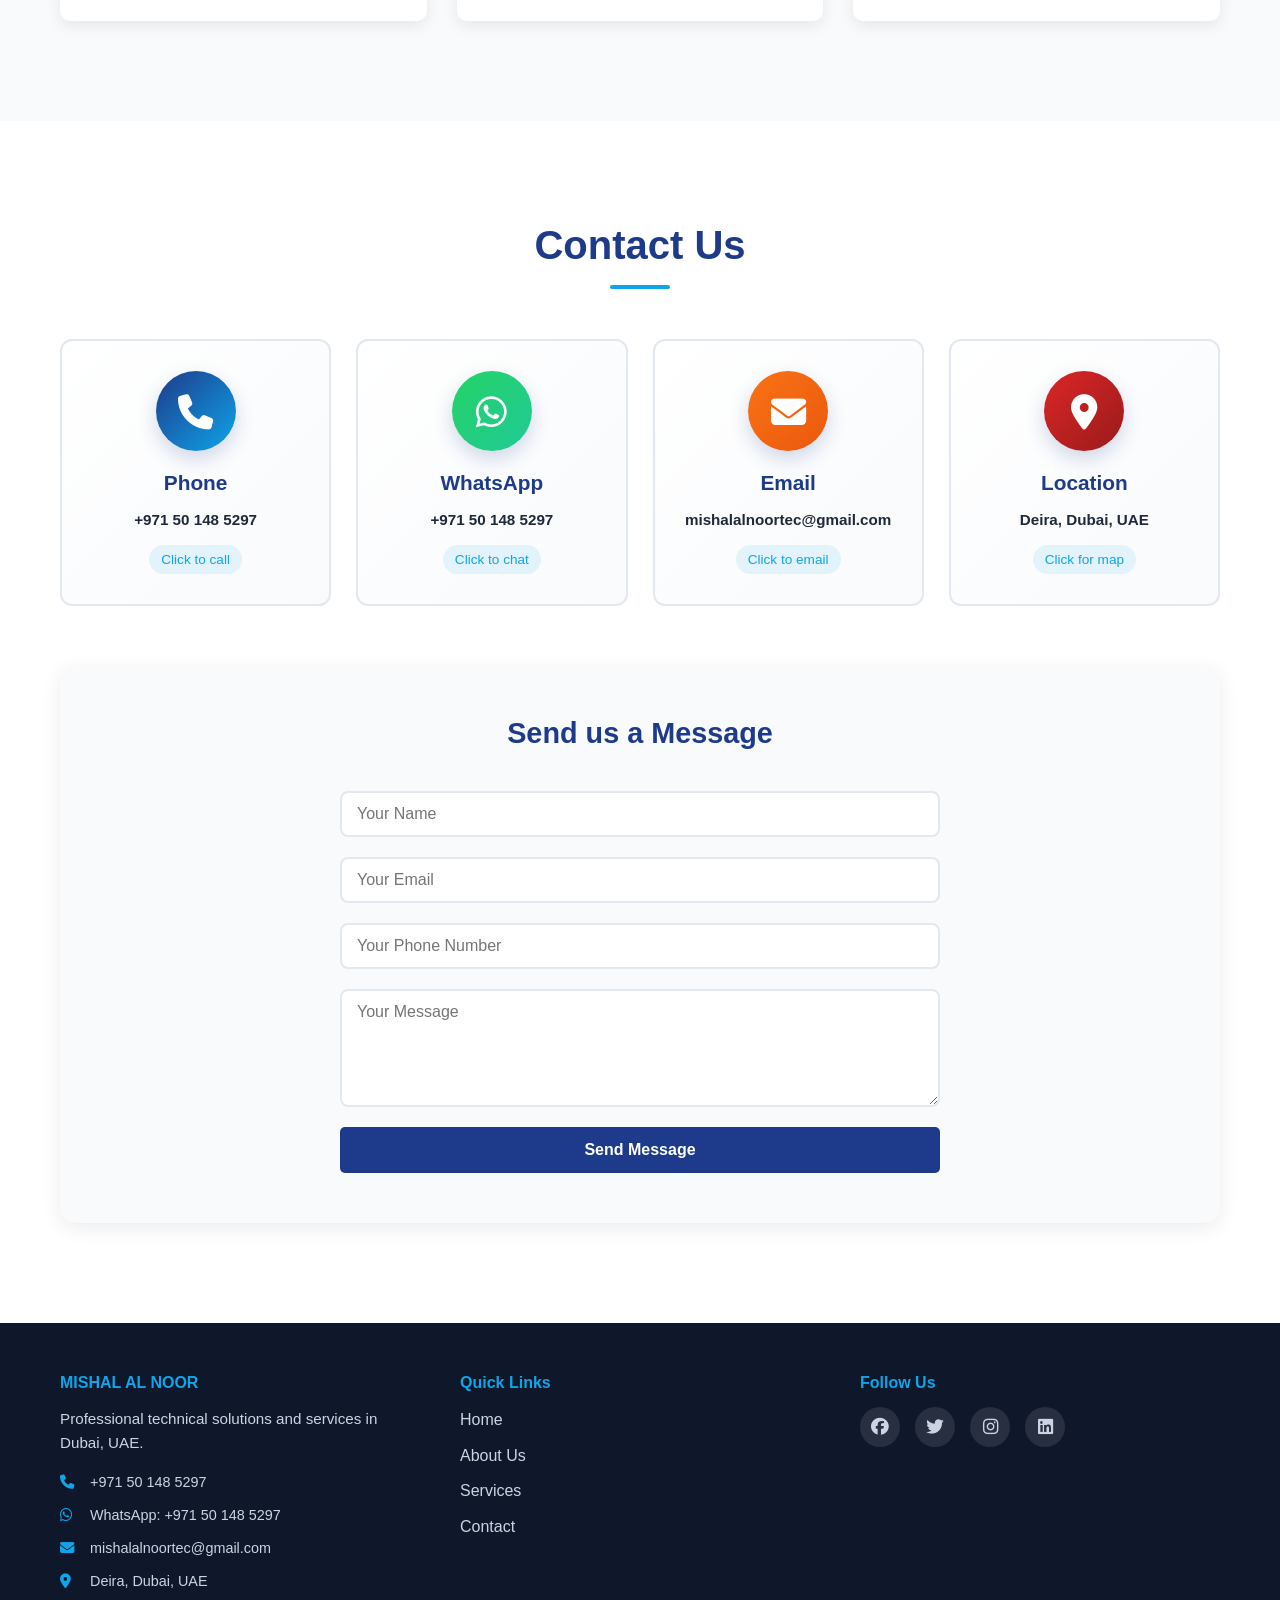
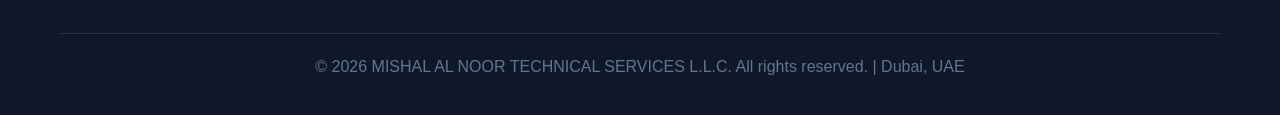
==== commit 229003b5: "Update index.html with real contact details and professional contact cards" ====
--- a/index.html
+++ b/index.html
@@ -219,49 +219,49 @@
             <!-- Quick Contact Cards -->
             <div class="contact-cards-grid">
                 <!-- Phone Card -->
-                <a href="tel:+971XXXXXXXXX" class="contact-card phone-card">
+                <a href="tel:+971501485297" class="contact-card phone-card">
                     <div class="card-icon">
                         <i class="fas fa-phone"></i>
                     </div>
                     <div class="card-content">
                         <h3>Phone</h3>
-                        <p class="placeholder">+971 4 XXXX XXXX</p>
+                        <p>+971 50 148 5297</p>
                         <span class="click-hint">Click to call</span>
                     </div>
                 </a>
 
                 <!-- WhatsApp Card -->
-                <a href="https://wa.me/971XXXXXXXXX?text=Hello%20MISHAL%20AL%20NOOR%20TECHNICAL%20SERVICES" target="_blank" class="contact-card whatsapp-card">
+                <a href="https://wa.me/971501485297" target="_blank" class="contact-card whatsapp-card">
                     <div class="card-icon">
                         <i class="fab fa-whatsapp"></i>
                     </div>
                     <div class="card-content">
                         <h3>WhatsApp</h3>
-                        <p class="placeholder">+971 50 XXXX XXXX</p>
+                        <p>+971 50 148 5297</p>
                         <span class="click-hint">Click to chat</span>
                     </div>
                 </a>
 
                 <!-- Email Card -->
-                <a href="mailto:info@mishalalnoortechnical.ae" class="contact-card email-card">
+                <a href="mailto:mishalalnoortec@gmail.com" class="contact-card email-card">
                     <div class="card-icon">
                         <i class="fas fa-envelope"></i>
                     </div>
                     <div class="card-content">
                         <h3>Email</h3>
-                        <p class="placeholder">info@mishalalnoortechnical.ae</p>
+                        <p>mishalalnoortec@gmail.com</p>
                         <span class="click-hint">Click to email</span>
                     </div>
                 </a>
 
                 <!-- Location Card -->
-                <a href="https://maps.google.com/maps?q=Dubai,+UAE" target="_blank" class="contact-card location-card">
+                <a href="https://maps.google.com/maps?q=Deira,+Dubai,+UAE" target="_blank" class="contact-card location-card">
                     <div class="card-icon">
                         <i class="fas fa-map-marker-alt"></i>
                     </div>
                     <div class="card-content">
                         <h3>Location</h3>
-                        <p>Dubai, United Arab Emirates</p>
+                        <p>Deira, Dubai, UAE</p>
                         <span class="click-hint">Click for map</span>
                     </div>
                 </a>
@@ -292,7 +292,7 @@
     </section>
 
     <!-- WhatsApp Contact Button -->
-    <a href="https://wa.me/971XXXXXXXXX?text=Hello%20MISHAL%20AL%20NOOR%20TECHNICAL%20SERVICES" target="_blank" class="whatsapp-btn" id="whatsapp-btn" title="Chat with us on WhatsApp">
+    <a href="https://wa.me/971501485297" target="_blank" class="whatsapp-btn" id="whatsapp-btn" title="Chat with us on WhatsApp">
         <i class="fab fa-whatsapp"></i>
     </a>
 
@@ -303,6 +303,12 @@
                 <div class="footer-section">
                     <h4>MISHAL AL NOOR</h4>
                     <p>Professional technical solutions and services in Dubai, UAE.</p>
+                    <div class="footer-contact-info">
+                        <p><i class="fas fa-phone"></i> <a href="tel:+971501485297">+971 50 148 5297</a></p>
+                        <p><i class="fab fa-whatsapp"></i> <a href="https://wa.me/971501485297" target="_blank">WhatsApp: +971 50 148 5297</a></p>
+                        <p><i class="fas fa-envelope"></i> <a href="mailto:mishalalnoortec@gmail.com">mishalalnoortec@gmail.com</a></p>
+                        <p><i class="fas fa-map-marker-alt"></i> Deira, Dubai, UAE</p>
+                    </div>
                 </div>
                 <div class="footer-section">
                     <h4>Quick Links</h4>
--- a/style.css
+++ b/style.css
@@ -454,58 +454,135 @@
     background-color: #ffffff;
 }
 
-.contact-content {
+/* Contact Cards Grid */
+.contact-cards-grid {
     display: grid;
-    grid-template-columns: 1fr 1fr;
-    gap: 50px;
-}
-
-.contact-info {
+    grid-template-columns: repeat(auto-fit, minmax(240px, 1fr));
+    gap: 25px;
+    margin-bottom: 60px;
+}
+
+.contact-card {
+    background: linear-gradient(135deg, #ffffff 0%, var(--light-bg) 100%);
+    border: 2px solid var(--border-color);
+    padding: 30px;
+    border-radius: 12px;
+    text-align: center;
+    transition: var(--transition);
+    text-decoration: none;
     display: flex;
     flex-direction: column;
-    gap: 30px;
-}
-
-.info-item {
-    display: flex;
-    gap: 20px;
-    padding: 20px;
-    background-color: var(--light-bg);
-    border-radius: 8px;
-    transition: var(--transition);
-}
-
-.info-item:hover {
-    background-color: #ffffff;
-    box-shadow: var(--shadow);
-}
-
-.info-icon {
-    width: 60px;
-    height: 60px;
+    align-items: center;
+    cursor: pointer;
+    position: relative;
+    overflow: hidden;
+}
+
+.contact-card::before {
+    content: '';
+    position: absolute;
+    top: 0;
+    left: 0;
+    right: 0;
+    bottom: 0;
+    background: linear-gradient(135deg, var(--primary-color), var(--secondary-color));
+    opacity: 0;
+    transition: opacity 0.3s ease;
+    z-index: -1;
+}
+
+.contact-card:hover {
+    border-color: var(--secondary-color);
+    transform: translateY(-12px);
+    box-shadow: 0 15px 40px rgba(30, 58, 138, 0.15);
+}
+
+.contact-card:hover::before {
+    opacity: 0.05;
+}
+
+.contact-card:hover .card-icon {
+    transform: scale(1.15) rotate(-5deg);
+}
+
+.card-icon {
+    width: 80px;
+    height: 80px;
     background: linear-gradient(135deg, var(--primary-color), var(--secondary-color));
     border-radius: 50%;
     display: flex;
     align-items: center;
     justify-content: center;
-    font-size: 1.5rem;
+    font-size: 2.2rem;
     color: #ffffff;
-    flex-shrink: 0;
-}
-
-.info-text h4 {
+    margin-bottom: 20px;
+    transition: var(--transition);
+    box-shadow: 0 8px 20px rgba(30, 58, 138, 0.2);
+}
+
+.phone-card .card-icon {
+    background: linear-gradient(135deg, #1e3a8a, #0ea5e9);
+}
+
+.whatsapp-card .card-icon {
+    background: linear-gradient(135deg, #25d366, #20c997);
+}
+
+.email-card .card-icon {
+    background: linear-gradient(135deg, #f97316, #ea580c);
+}
+
+.location-card .card-icon {
+    background: linear-gradient(135deg, #dc2626, #991b1b);
+}
+
+.card-content h3 {
     color: var(--primary-color);
-    margin-bottom: 5px;
-}
-
-/* ============================================
-   CONTACT FORM
-   ============================================ */
+    font-size: 1.3rem;
+    margin-bottom: 12px;
+}
+
+.card-content p {
+    font-size: 0.95rem;
+    color: var(--text-dark);
+    font-weight: 600;
+    margin-bottom: 12px;
+}
+
+.click-hint {
+    display: inline-block;
+    font-size: 0.85rem;
+    color: var(--secondary-color);
+    font-weight: 500;
+    padding: 4px 12px;
+    background-color: rgba(14, 165, 233, 0.1);
+    border-radius: 20px;
+    transition: var(--transition);
+}
+
+.contact-card:hover .click-hint {
+    background-color: rgba(14, 165, 233, 0.2);
+    color: var(--primary-color);
+}
+
+/* Contact Form Section */
+.contact-form-section {
+    background-color: var(--light-bg);
+    padding: 50px;
+    border-radius: 15px;
+    box-shadow: 0 5px 20px rgba(0, 0, 0, 0.08);
+}
+
+.form-title {
+    text-align: center;
+    color: var(--primary-color);
+    margin-bottom: 40px;
+    font-size: 1.8rem;
+}
 
 .contact-form-container {
-    background-color: var(--light-bg);
-    padding: 40px;
-    border-radius: 10px;
+    max-width: 600px;
+    margin: 0 auto;
 }
 
 .contact-form {
@@ -523,7 +600,7 @@
     width: 100%;
     padding: 12px 15px;
     border: 2px solid var(--border-color);
-    border-radius: 5px;
+    border-radius: 8px;
     font-family: inherit;
     font-size: 1rem;
     transition: var(--transition);
@@ -538,6 +615,8 @@
 
 .contact-form .btn-primary {
     width: 100%;
+    padding: 14px 30px;
+    font-size: 1rem;
 }
 
 /* ============================================
@@ -594,6 +673,33 @@
 .footer-section p {
     color: #cbd5e1;
     font-size: 0.95rem;
+}
+
+.footer-contact-info {
+    margin-top: 15px;
+}
+
+.footer-contact-info p {
+    display: flex;
+    align-items: center;
+    gap: 10px;
+    margin-bottom: 10px;
+    font-size: 0.9rem;
+}
+
+.footer-contact-info i {
+    color: var(--secondary-color);
+    width: 20px;
+}
+
+.footer-contact-info a {
+    color: #cbd5e1;
+    text-decoration: none;
+    transition: var(--transition);
+}
+
+.footer-contact-info a:hover {
+    color: var(--secondary-color);
 }
 
 .footer-section ul {
@@ -728,9 +834,13 @@
         grid-template-columns: 1fr 1fr;
     }
 
-    .contact-content {
-        grid-template-columns: 1fr;
-        gap: 30px;
+    .contact-cards-grid {
+        grid-template-columns: repeat(2, 1fr);
+        gap: 20px;
+    }
+
+    .contact-form-section {
+        padding: 30px;
     }
 
     .section-title {
@@ -770,6 +880,7 @@
 
     .home-buttons {
         gap: 10px;
+        flex-direction: column;
     }
 
     .btn {
@@ -822,20 +933,49 @@
         grid-template-columns: 1fr;
     }
 
-    .info-item {
-        flex-direction: column;
-        text-align: center;
+    .contact-cards-grid {
+        grid-template-columns: 1fr;
         gap: 15px;
-    }
-
-    .info-icon {
-        width: 50px;
-        height: 50px;
+        margin-bottom: 40px;
+    }
+
+    .contact-card {
+        padding: 25px;
+    }
+
+    .card-icon {
+        width: 70px;
+        height: 70px;
+        font-size: 1.8rem;
+        margin-bottom: 15px;
+    }
+
+    .card-content h3 {
+        font-size: 1.1rem;
+    }
+
+    .card-content p {
+        font-size: 0.9rem;
+    }
+
+    .contact-form-section {
+        padding: 20px;
+        margin-bottom: 40px;
+    }
+
+    .form-title {
         font-size: 1.3rem;
-    }
-
-    .contact-form-container {
-        padding: 20px;
+        margin-bottom: 25px;
+    }
+
+    .contact-form {
+        gap: 15px;
+    }
+
+    .form-group input,
+    .form-group textarea {
+        padding: 10px 12px;
+        font-size: 0.95rem;
     }
 
     .hero-icon {
@@ -845,6 +985,10 @@
     .footer-content {
         gap: 20px;
         margin-bottom: 20px;
+    }
+
+    .footer-contact-info p {
+        font-size: 0.85rem;
     }
 
     .whatsapp-btn {
